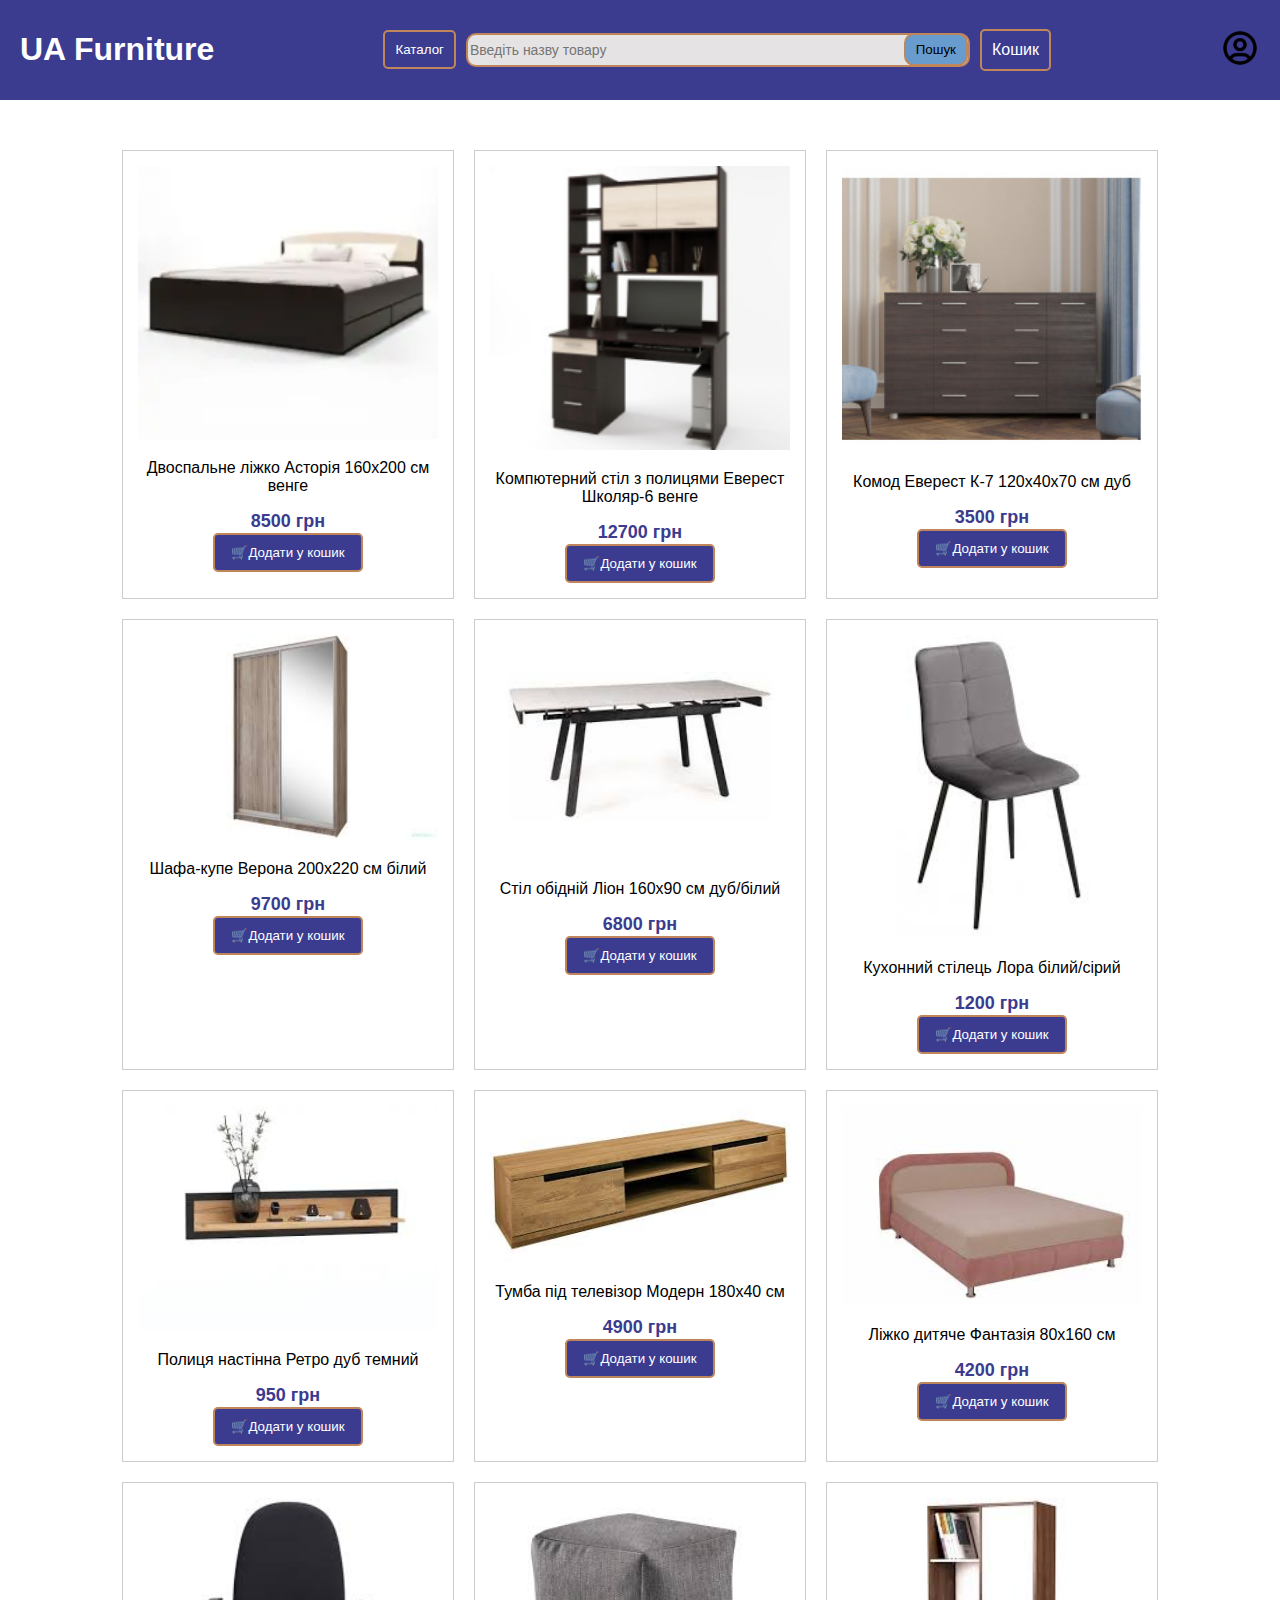
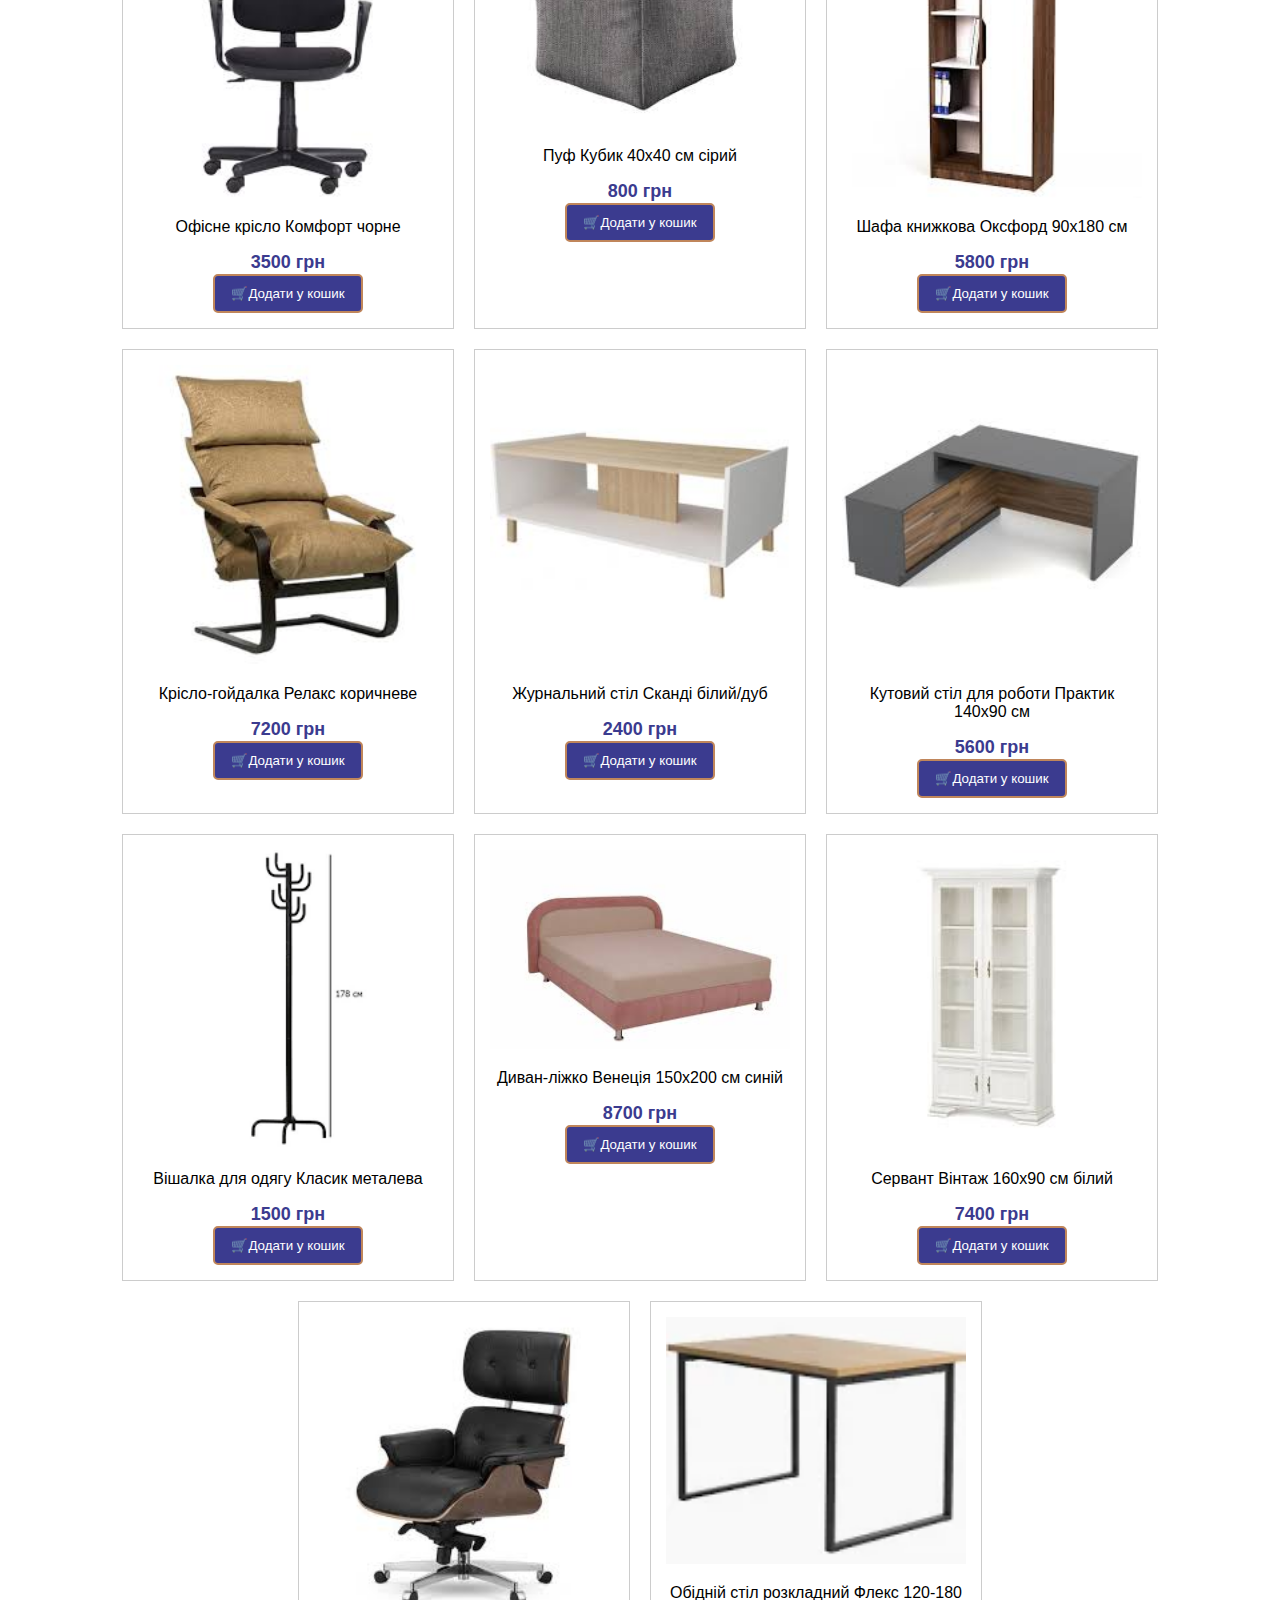
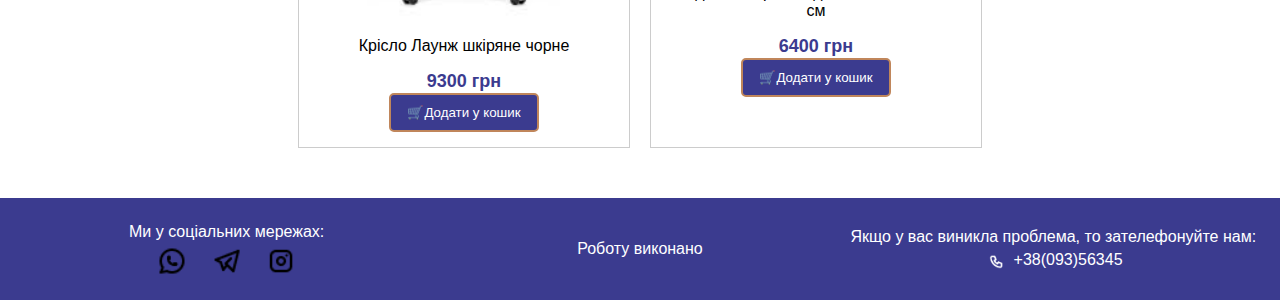
==== index.html @ 180dee8c ".." ====
<!DOCTYPE html>
<html lang="uk">
<head>
    <meta charset="UTF-8">
    <meta name="viewport" content="width=device-width, initial-scale=1.0">
    <title>Furniture Catalog</title>
    <link rel="stylesheet" href="css/head.css">
</head>
<body>
    <header>
        <div class="logo">
            <h1>UA Furniture</h1>
        </div>
        <nav class="center">
            <button class="btn">Каталог</button>
            <div class="search-container">
                <input class="search-input" type="text" placeholder="Введіть назву товару">
                <button class="search-button">Пошук</button>
            </div>
            <a href="cart.html" class="btn">Кошик</a>
        </nav>
        <div class="profile-icon">
            <img src="images/user.png" alt="" />
        </div>
    </header>
    <main>
        <section class="product-list">
            
        </section>
    </main>
    <footer>
        <div class="social">
            <p>Ми у соціальних мережах:</p>
            <div class='socials'>
            <a href="#"><img src="images/whatsapp.png" alt="WhatsApp"></a>
            <a href="#"><img src="images/telegram.png" alt="Telegram"></a>
            <a href="#"><img src="images/instagram.png" alt="Instagram"></a>
        </div>
    </div>
        <div class="status">
            <p>Роботу виконано</p>
        </div>
        <div class="contact">
            <p>Якщо у вас виникла проблема, то зателефонуйте нам:</p>
            <p><img src="images/phone.png" alt=""> +38(093)56345</p>
        </div>
    </footer>
    <script src="js/main.js"></script>
</body>
</html>
---- css/head.css ----
body {
  font-family: Arial, sans-serif;
  margin: 0;
  padding: 0;
  height: 100%;
  display: flex;
  flex-direction: column;
}

header {
  display: flex;
  justify-content: space-between; /* Вирівнює елементи на головній осі */
  align-items: center; /* Вирівнює елементи вертикально */
  background-color: #3b3b8f;
  padding: 10px 20px;
  color: white;
}

header .center {
  flex-grow: 1; /* Забезпечує центр для навігації */
  display: flex;
  justify-content: center; /* Вирівнює кнопки по центру */
  gap: 10px;

}
.price {
  font-weight: bold;
  font-size: 18px;
  color: #3b3b8f; /* Match the theme color */
  margin: 1px 0;
}
.center {
  display: flex;
  justify-content: center;
  align-items: center;
  gap: 10px;
}

.search-container {
  display: flex;
  align-items: center;
  border: 2px solid #c0865b; /* Колір рамки */
  border-radius: 10px;
  background-color: #e5e3e3; /* Колір фону */

  height: 30px;
  width: 500px;
}

.search-input {
  border: none;
  outline: none;
  background: transparent;
  font-size: 14px;
  color: gray;
  flex-grow: 1;
}

.search-button {
  background-color: #689ccf; /* Колір кнопки */
  border: 2px solid #c0865b; /* Колір рамки */
  color: white;
  padding: 7px 10px;
  border-radius: 5px;
  cursor: pointer;
  color:#000;
  border-radius: 10px
}

.search-button:hover {
  background-color: #577faa; /* Колір кнопки при наведенні */
}

.profile-icon img {
  width: 40px;
  height: 40px;
  border-radius: 50%;
  cursor: pointer;
}

main{
  flex: 1 1 auto;
  padding: 50px 0px;
  max-width: 1200px;
  margin: 0 auto;  
}

.product-list {

  display: flex;
  justify-content: center;
  margin: 20px;
  max-width: 1200px;
  margin: 0 auto;
  flex-wrap: wrap;
  gap: 20px;
}
.img{
  width: 100%; 
  height: auto; 
}
.product-item {
  border: 1px solid #ccc;
  padding: 15px;
  width: 300px;
  text-align: center;
}

.product-item img {
  width: 100%;
  height: auto;
}

.color-options {
  display: flex;
  justify-content: center;
  margin: 10px 0;
}

.color {
  width: 20px;
  height: 20px;
  border-radius: 50%;
  margin: 0 5px;
  border: 1px solid #000;
}

.color.brown {
  background-color: #8b4513;
}

.color.beige {
  background-color: #f5f5dc;
}

.btn {
  background-color: #3b3b8f;
  color: white;
  border: 2px solid #c0865b;
  padding: 10px;
  cursor: pointer;
  border-radius: 5px;
  text-decoration:none;
}

.btn:hover {
  background-color: #29295e;
}

.btn-add-to-cart{
  background-color: #3b3b8f;
  color: white;
  border: 2px solid #c0865b;
  padding: 10px;
  cursor: pointer;
  border-radius: 5px;
  width: 150px;
}
.btn-add-to-cart:hover {
  background-color: #29295e;
}
footer {
  display: flex;
  justify-content: space-between; /* Розподіляє секції футера */
  align-items: center; /* Центрує вертикально */
  background-color: #3b3b8f;
  padding: 20px;
  color: white;
}

footer > div {
  text-align: center; /* Центрує текст у кожній секції */
  flex: 1; /* Додає рівний простір між секціями */
}

footer .social,
footer .status,
footer .contact {
  text-align: center;
}


footer img {
  width: 30px;
  height: 30px;
  margin: 0 5px;
}

footer .contact img {
  width: 15px;
  height: 15px;
  vertical-align: middle;
}

footer p {
  margin: 5px 0;
}

footer a {
  color: white;
  text-decoration: none;
  margin: 0 5px;
}

footer a img {
  transition: transform 0.2s;
}

footer a:hover img {
  transform: scale(1.1);
}

.card{
  display:flex;
  justify-content: space-between;
  width: 100%;
}
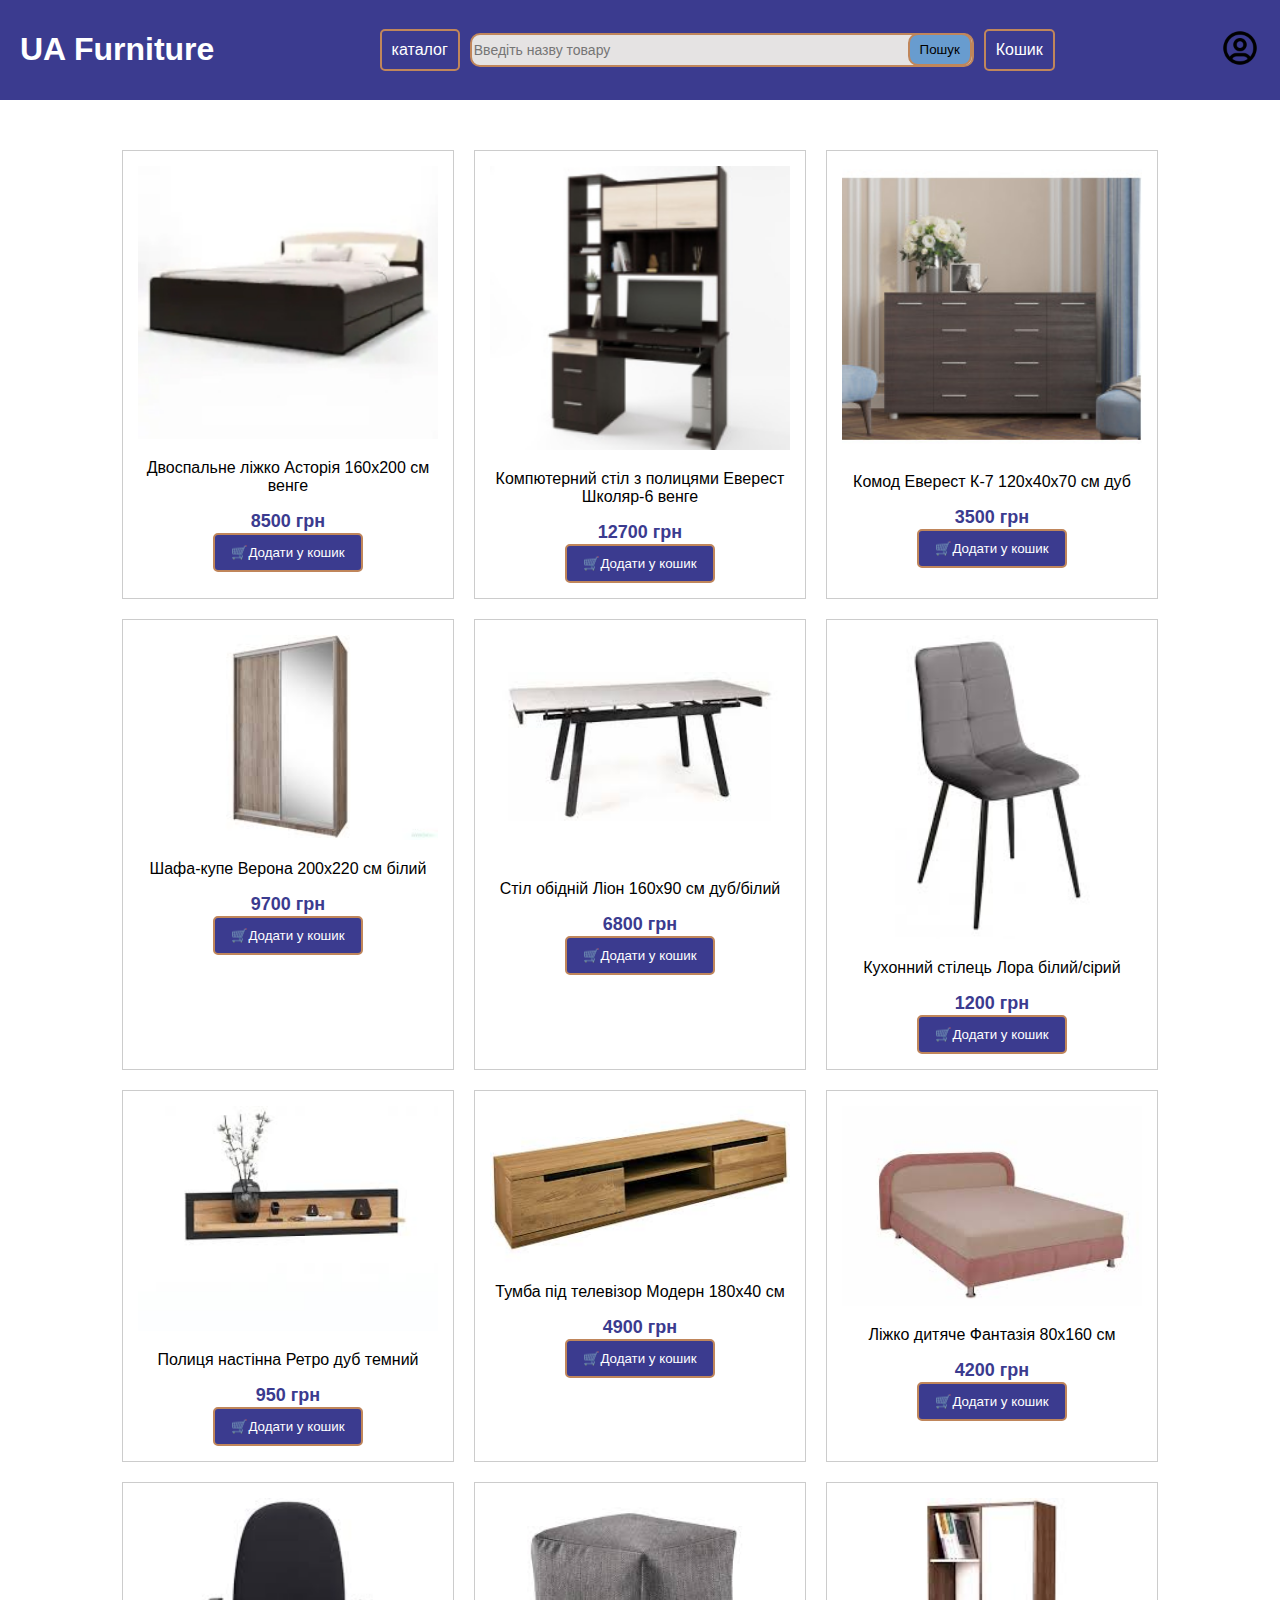
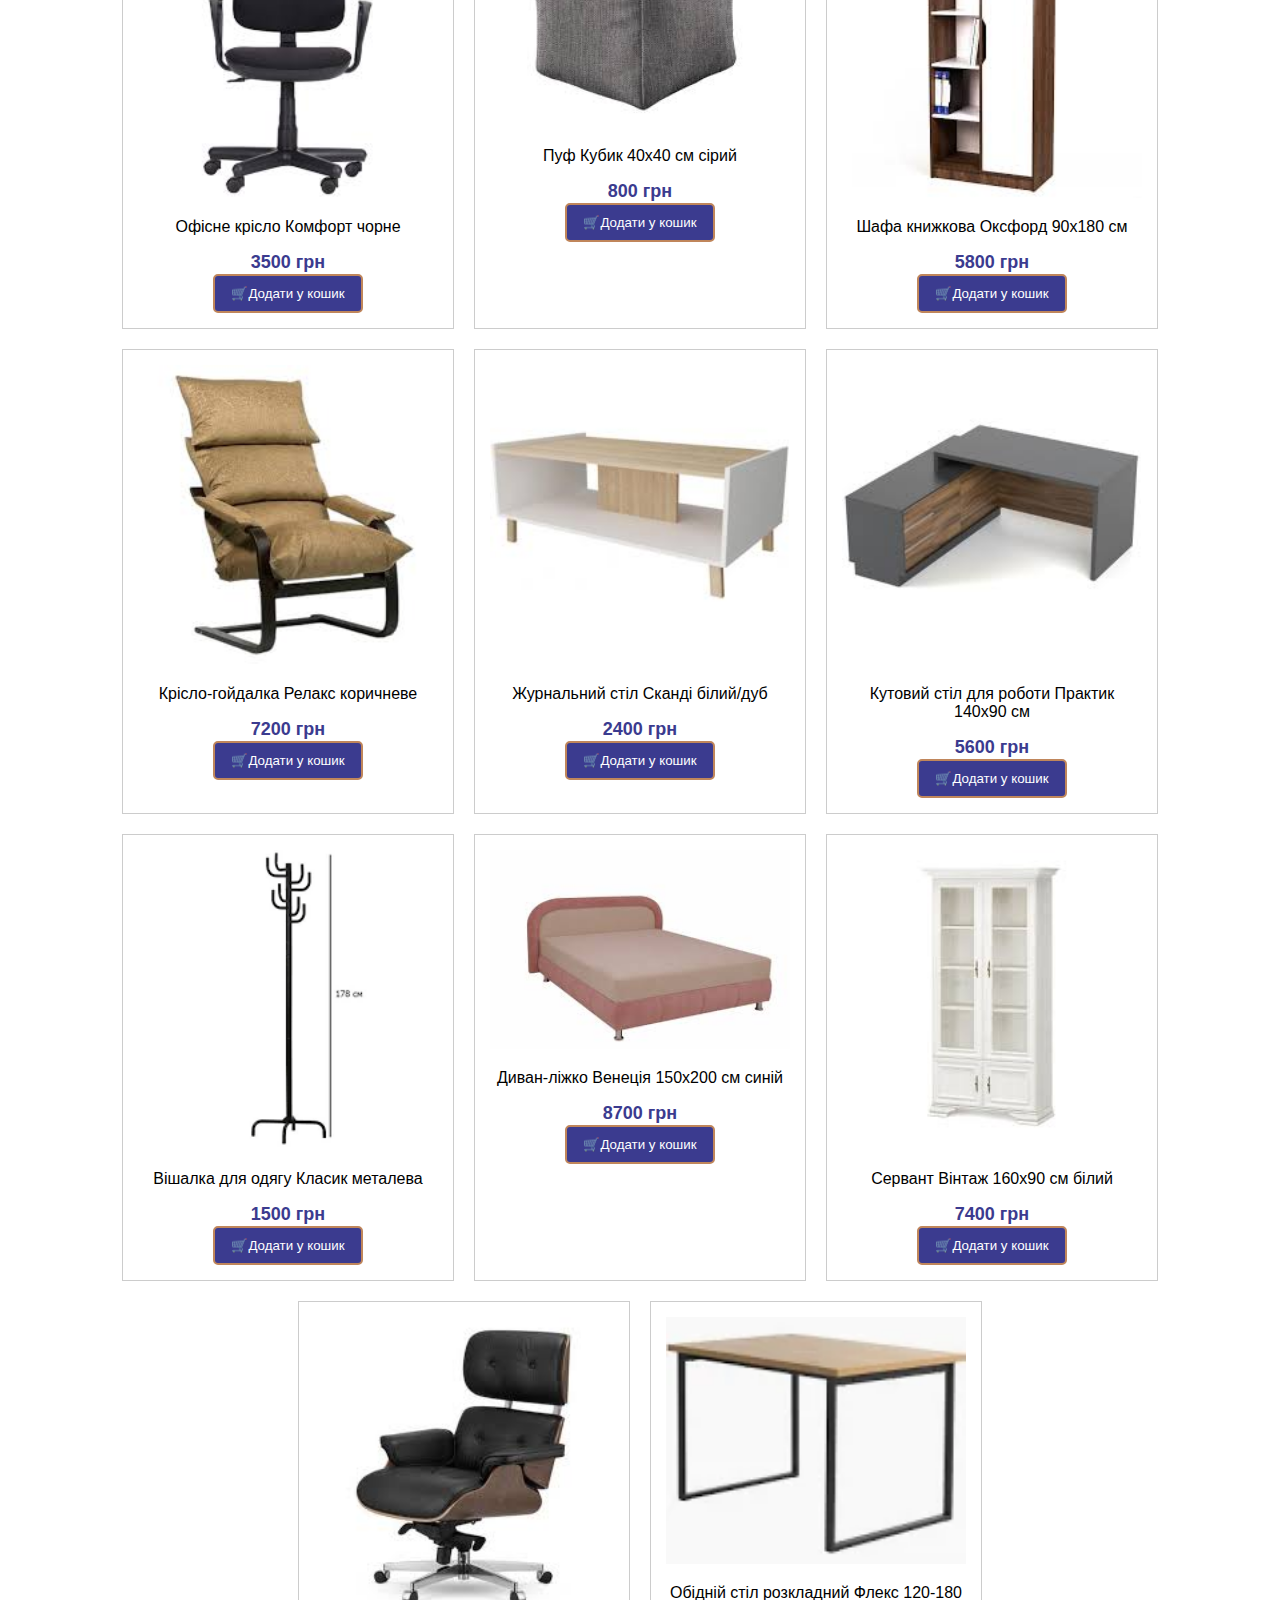
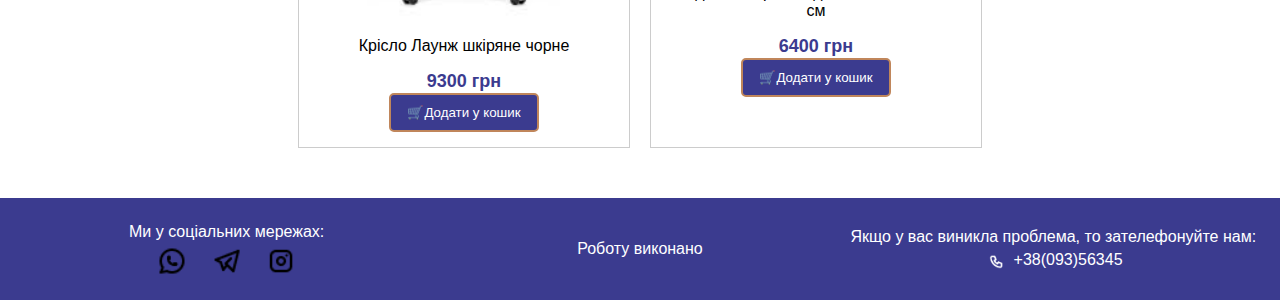
==== commit 89d2b439: "===" ====
--- a/index.html
+++ b/index.html
@@ -13,7 +13,7 @@
             <h1>UA Furniture</h1>
         </div>
         <nav class="center">
-            <button class="btn">Каталог</button>
+            <a href="index.html" class="btn">каталог</a>
             <div class="search-container">
                 <input class="search-input" type="text" placeholder="Введіть назву товару">
                 <button class="search-button">Пошук</button>
--- a/css/head.css
+++ b/css/head.css
@@ -214,4 +214,88 @@
   display:flex;
   justify-content: space-between;
   width: 100%;
+  gap: 20px;
+}
+.remove-btn{
+  cursor: pointer;
+}
+
+
+
+.form-container {
+  background-color: #ffffff;
+  padding: 50px;
+  border-radius: 8px;
+  box-shadow: 0 4px 10px rgba(0, 0, 0, 0.1);
+  width: 350px;
+}
+
+.form-container label {
+  display: block;
+  margin-bottom: 5px;
+  font-weight: bold;
+}
+
+.form-container input,
+.form-container select,
+.form-container textarea {
+  width: 100%;
+  padding: 8px;
+  margin-bottom: 15px;
+  border: 1px solid #ccc;
+  border-radius: 4px;
+}
+
+.form-container textarea {
+  resize: none;
+  height: 60px;
+}
+
+.form-container .checkbox-container {
+  display: flex;
+  align-items: center;
+  margin-bottom: 15px;
+}
+
+.form-container .checkbox-container input {
+  margin-right: 8px;
+}
+
+.form-container button {
+  width: 100%;
+  padding: 10px;
+  background-color: #3b3b8f;
+  color: white;
+  border: none;
+  border-radius: 4px;
+  cursor: pointer;
+  font-size: 16px;
+}
+
+.form-container button:hover {
+  background-color: #303075;
+}
+
+.offo{
+  gap: 10px;
+  display: flex;
+  justify-content: center;
+}
+
+.offo1{
+  
+  display: flex;
+  justify-content: center;
+  text-decoration: none;
+  width: 101px;
+  padding: 10px;
+  background-color: #3b3b8f;
+  color: white;
+  border: none;
+  border-radius: 4px;
+  cursor: pointer;
+  font-size: 16px;
+}
+.offo1:hover {
+  background-color: #303075;
 }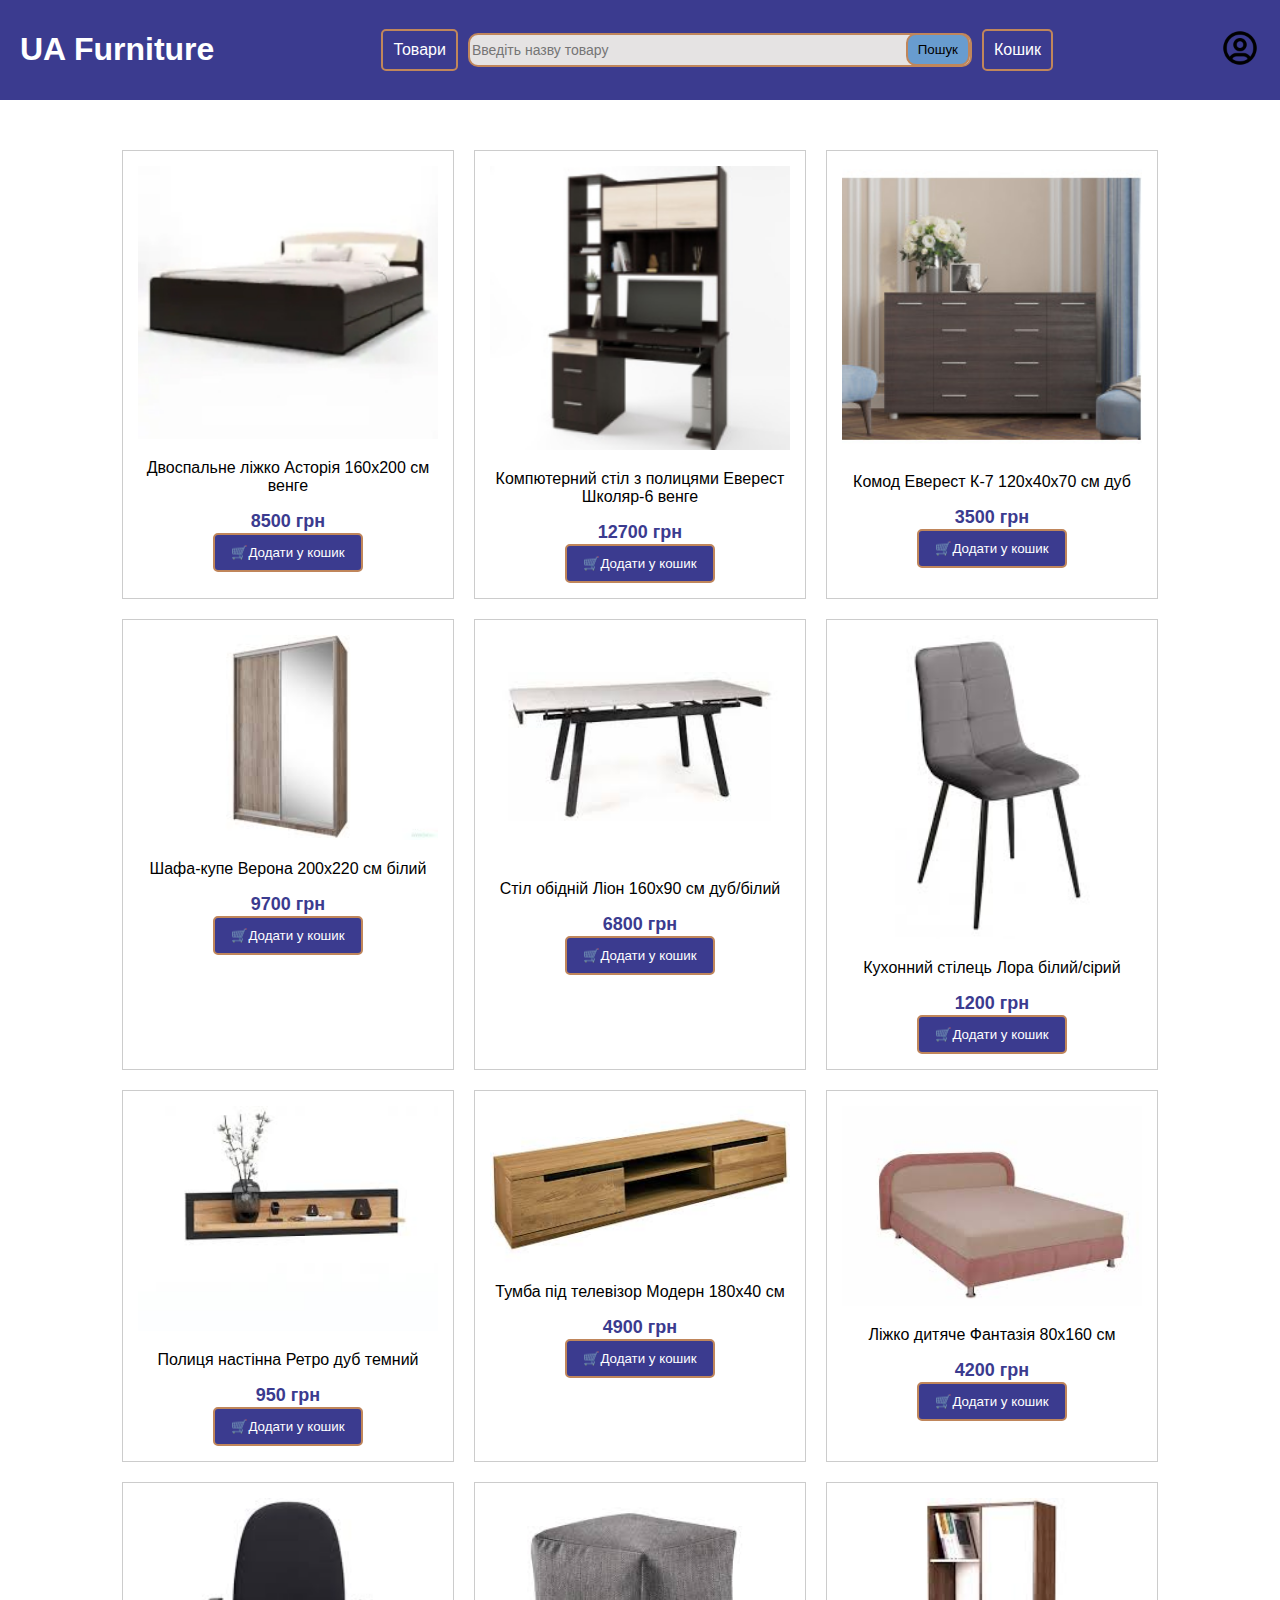
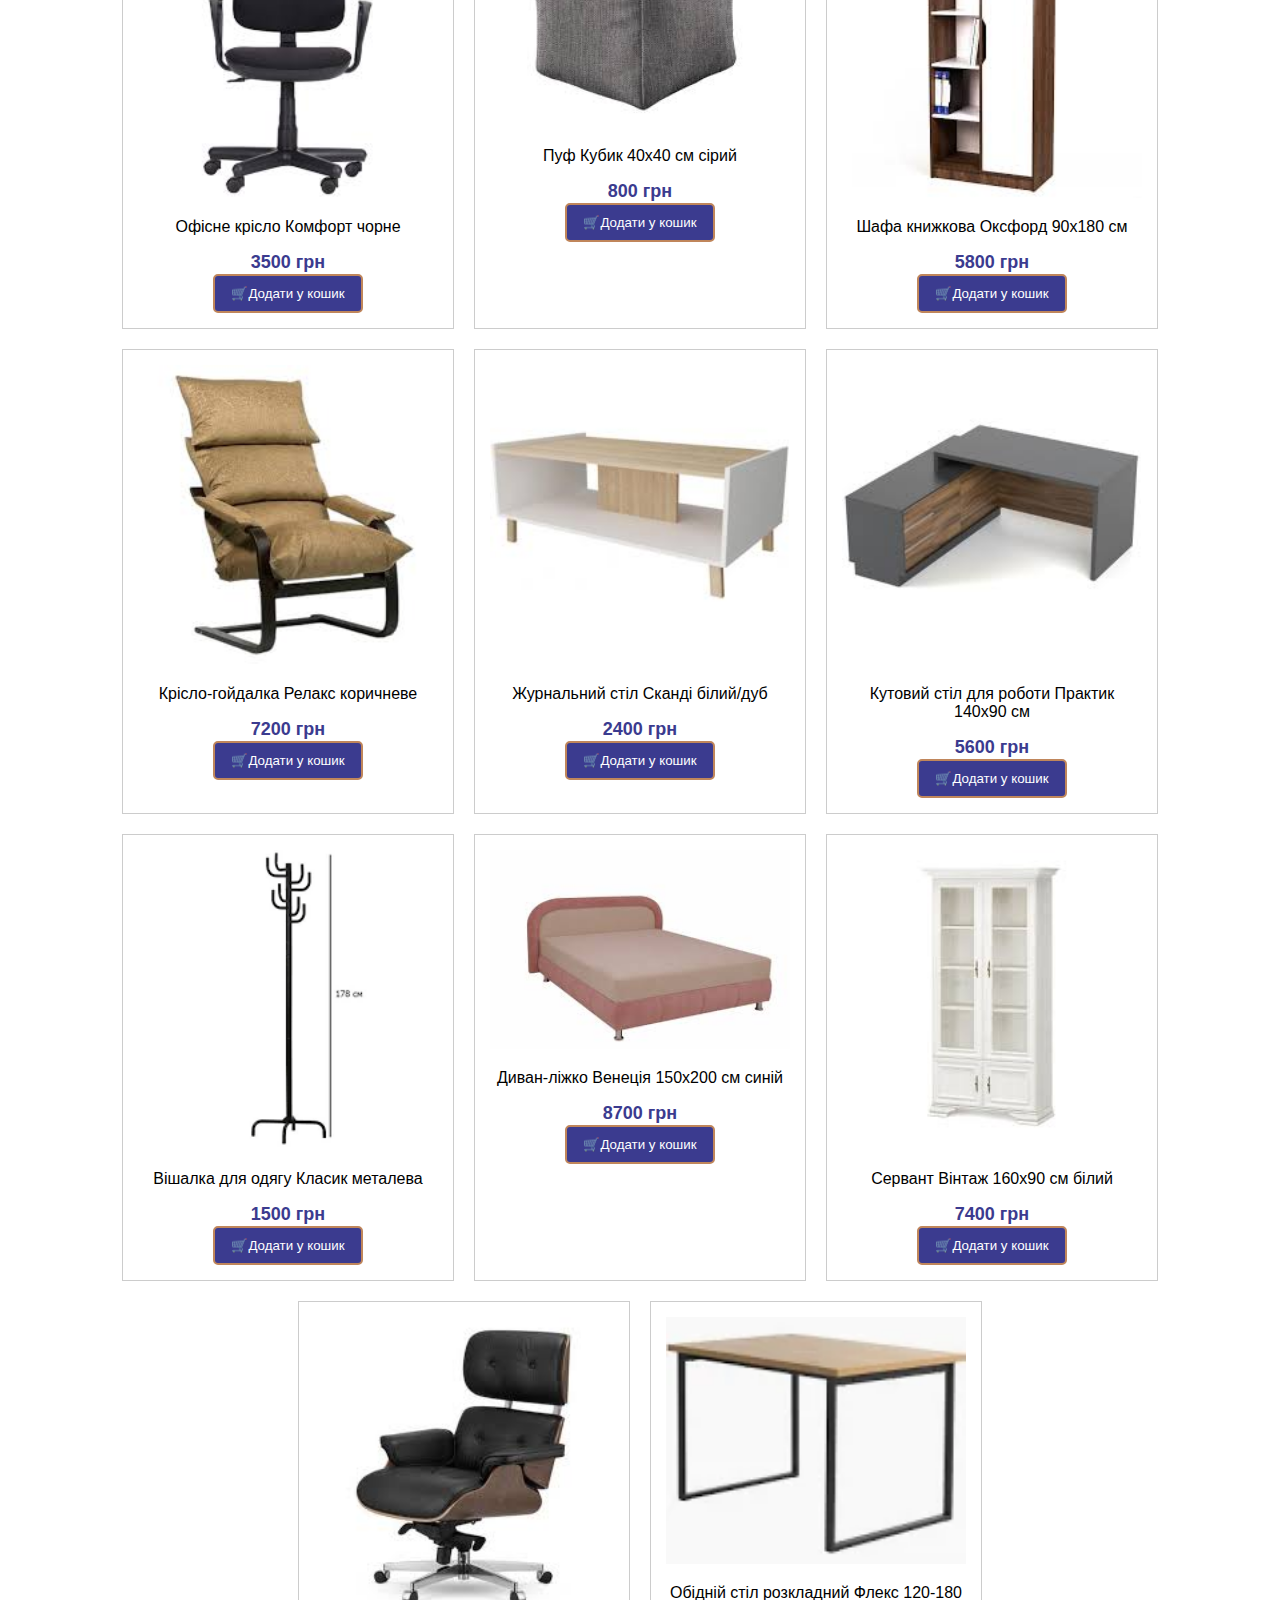
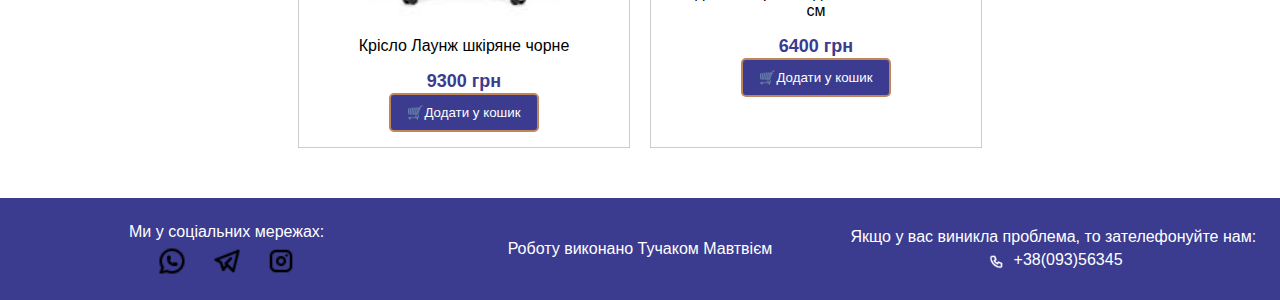
==== commit 9ff34eb0: "final" ====
--- a/index.html
+++ b/index.html
@@ -13,7 +13,7 @@
             <h1>UA Furniture</h1>
         </div>
         <nav class="center">
-            <a href="index.html" class="btn">каталог</a>
+            <a href="index.html" class="btn">Товари</a>
             <div class="search-container">
                 <input class="search-input" type="text" placeholder="Введіть назву товару">
                 <button class="search-button">Пошук</button>
@@ -39,7 +39,7 @@
         </div>
     </div>
         <div class="status">
-            <p>Роботу виконано</p>
+            <p>Роботу виконано Тучаком Мавтвієм</p>
         </div>
         <div class="contact">
             <p>Якщо у вас виникла проблема, то зателефонуйте нам:</p>
--- a/css/head.css
+++ b/css/head.css
@@ -95,10 +95,8 @@
   flex-wrap: wrap;
   gap: 20px;
 }
-.img{
-  width: 100%; 
-  height: auto; 
-}
+
+
 .product-item {
   border: 1px solid #ccc;
   padding: 15px;
